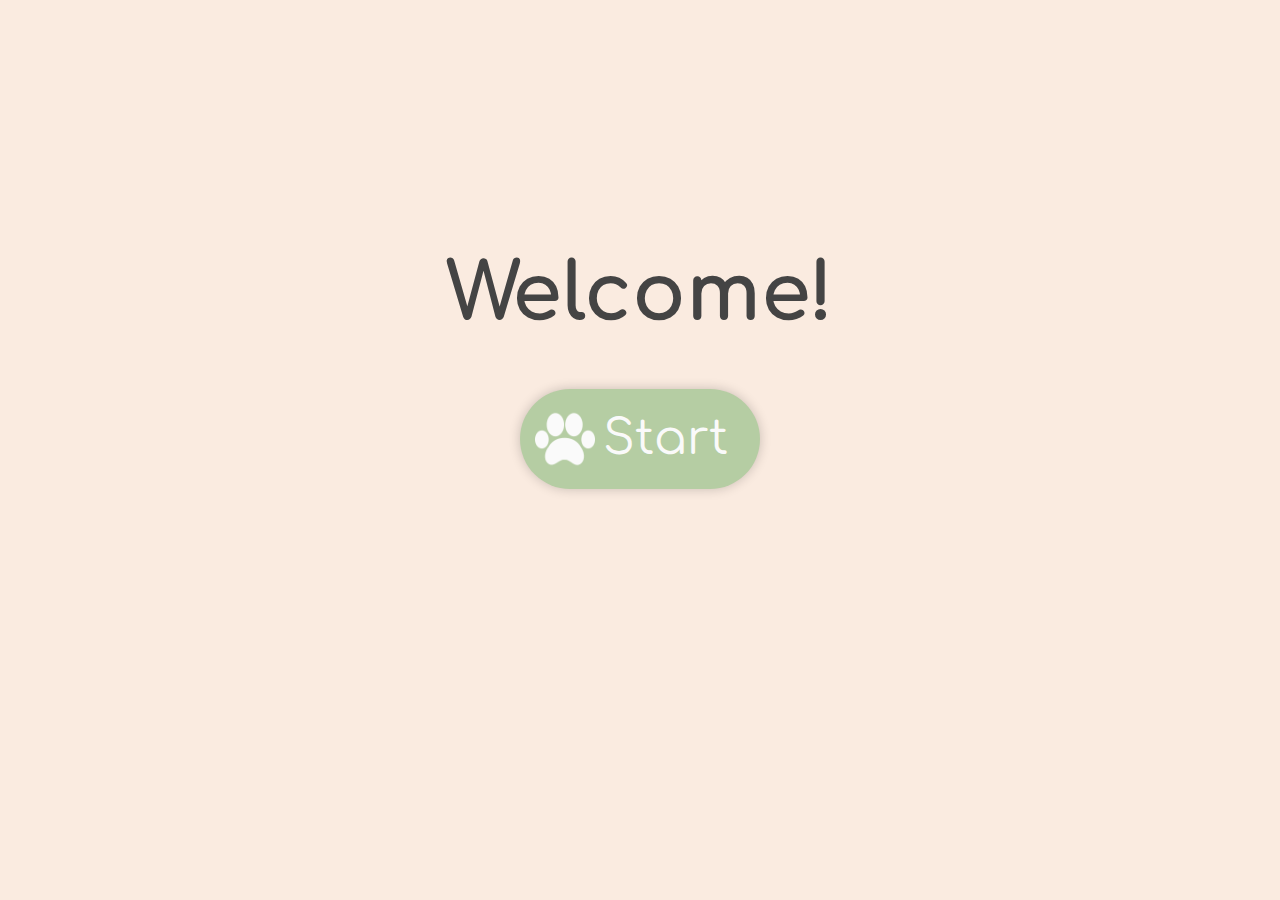
==== index.html @ b8fe7920 "First commit" ====
<!DOCTYPE html>
<html lang="en">
<head>
	<meta charset="UTF-8">
	<meta http-equiv="X-UA-Compatible" content="IE=edge">
	<meta name="viewport" content="width=device-width, initial-scale=1.0">
	<title>Happy birthday</title>
	<link rel="icon" href="img/balloons.png">

	<link rel="stylesheet" href="index.css">	
</head>
<body>
	<div class="wrapper">
		<h1 class="welcome">Welcome!</h1>
		<a class="button" href="curses.html">
			<img src="img/paw-print-.png" alt="">
			<p>Start</p>
		</a>
	</div>
</body>
</html>
---- index.css ----
@import url('base.css');
.wrapper {
    text-align: center;
}

@keyframes button_bigger {
    from {
        opacity: 0;
    }
    to {
        opacity: 1;
    }
}

@keyframes welcome {
    from {
        opacity: 0;
    }
    to {
        opacity: 1;
    }
}

.welcome {
    animation-name: welcome;
    animation-duration: 2s;
    transition-delay: 15;
    font-family: 'Comfortaa', sans-serif;
    font-size: 5rem;
    color: var(--black-text);
    margin: 250px 0 50px 0;
}

.button {
    background-color: #B5CDA3;
    max-height: 100px;
    max-width: 240px;
    padding: 0 15px 0 15px;
    border-radius: 50px;
    display: inline-block;
    box-shadow: 0 0px 12px 0 rgba(0, 0, 0, 0.2);
    animation-name: button_bigger;
    animation-duration: 2s;
    font-family: 'Comfortaa', sans-serif;
    color: var(--black-text);
    font-size: 3rem;
    text-decoration: none;
    line-height: 100px;
    color: var(--white-text);
    display: flex;
    margin: 0 auto;
    transition: transform 0.3s;
}


.button img {
    height: 60px;
    width: auto;
    margin: 20px 0 0 0;
}

.button p {
    padding: 0 0 0 8px;
}


.button:hover {
    transform: scale(1.2);
}
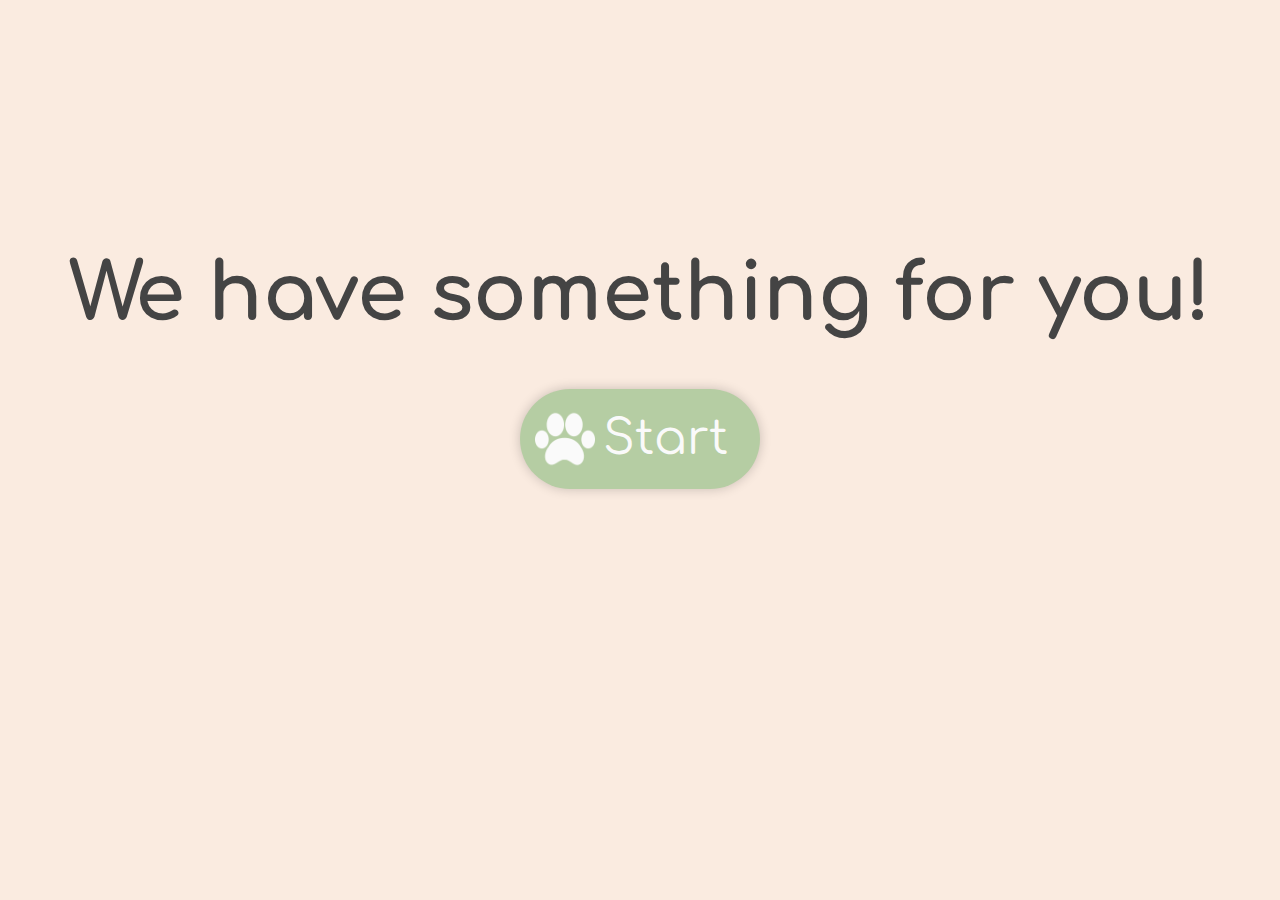
==== commit e9702567: "Add files via upload" ====
--- a/index.html
+++ b/index.html
@@ -11,7 +11,7 @@
 </head>
 <body>
 	<div class="wrapper">
-		<h1 class="welcome">Welcome!</h1>
+		<h1 class="welcome">We have something for you!</h1>
 		<a class="button" href="curses.html">
 			<img src="img/paw-print-.png" alt="">
 			<p>Start</p>
